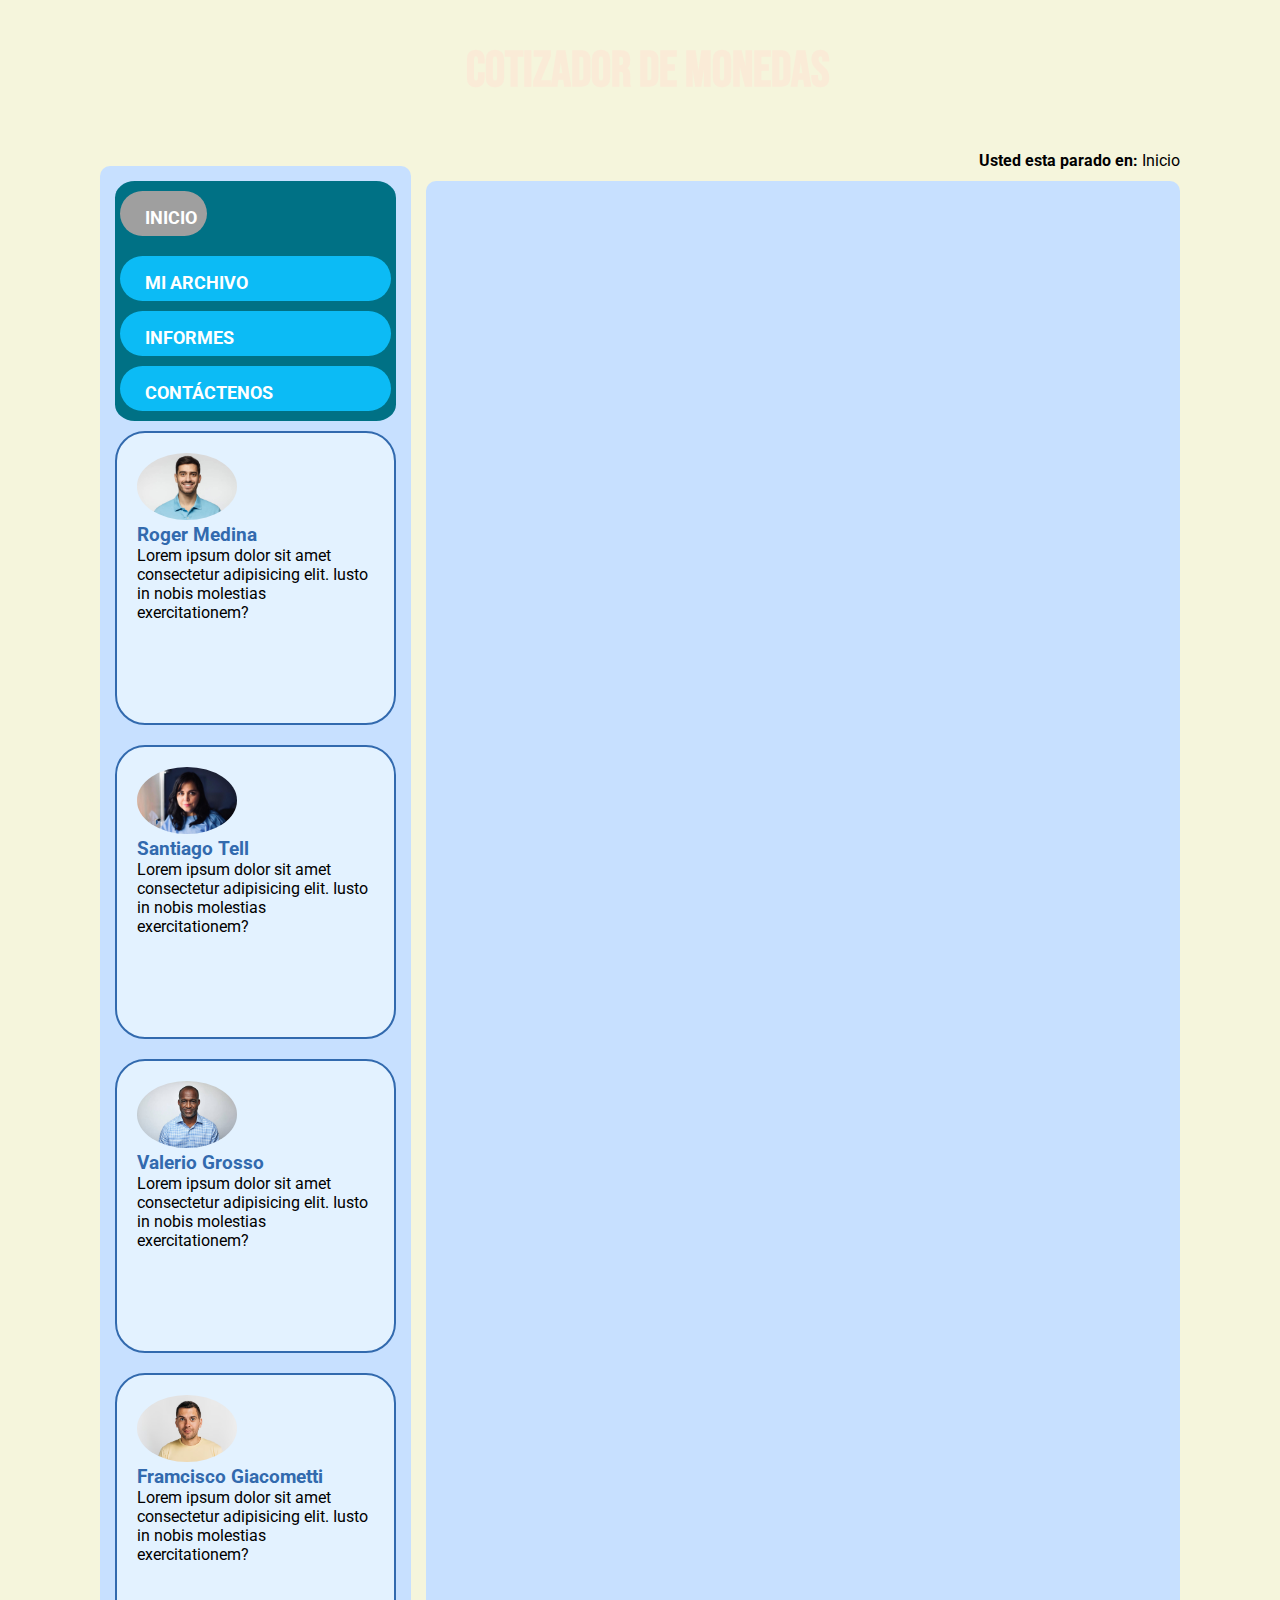
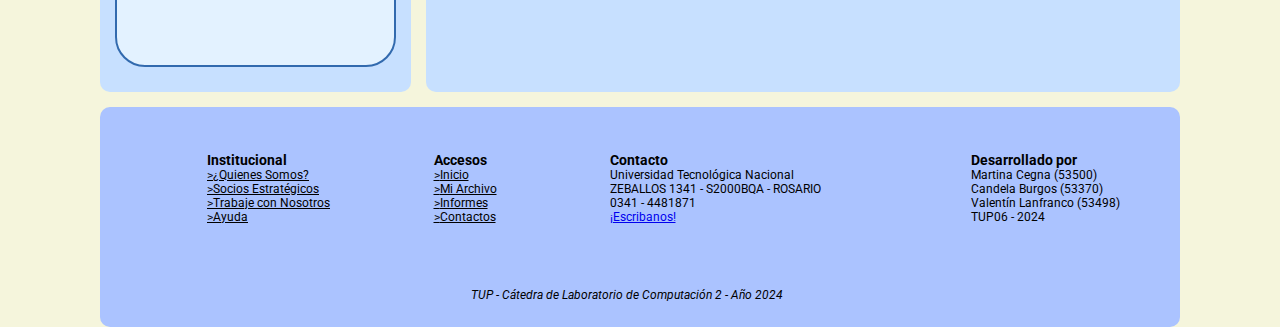
==== index.html @ 530958cb "Modifique las fotos de los comentarios y cambien los colores" ====
<!DOCTYPE html>
<html lang="es">

<head>
    <meta charset="UTF-8" />
    <meta name="viewport" content="width=device-width, initial-scale=1.0" />
    <title>Cotizador</title>
    <link rel="icon" href="img/favicon.ico" />
    <link rel="stylesheet" href="css/common.css" />
    <link rel="stylesheet" href="https://cdnjs.cloudflare.com/ajax/libs/font-awesome/6.5.2/css/all.min.css"
        integrity="sha512-SnH5WK+bZxgPHs44uWIX+LLJAJ9/2PkPKZ5QiAj6Ta86w+fsb2TkcmfRyVX3pBnMFcV7oQPJkl9QevSCWr3W6A=="
        crossorigin="anonymous" referrerpolicy="no-referrer" />
</head>

<body>
    <header>
        <h1><i class="fa-solid fa-coins"></i>Cotizador de Monedas</h1>
    </header>
    <section class="migas_de_pan">
        <p><b>Usted esta parado en:</b> Inicio</p>
    </section>
    <div class="contenedor">
        
        <main>


        </main>
        <section class="side-bar">
            <div class="side-bar-links">
                <ul>
                    <li>
                        <a href="/index.html"><i class="fa-solid fa-house"></i>Inicio</a>
                    </li>
                    <li>
                        <a href="/miarchivo.html"><i class="fa-solid fa-folder"></i>Mi Archivo</a>
                    </li>
                    <li>
                        <a href="/informes.html"><i class="fa-solid fa-file"></i>Informes</a>
                    </li>
                    <li>
                        <a href="/contacto.html"><i class="fa-solid fa-address-book"></i>Contáctenos</a>
                    </li>
                </ul>
            </div>

            <div class="comentarios">
                <div class="comentario">
                    <img src="/img/user1.jpg" alt="foto del usuario" class="user-icon" />
                    <div class="texto">
                        <h3>Roger Medina</h3>
                        <p>
                            Lorem ipsum dolor sit amet consectetur adipisicing elit. Iusto in
                            nobis molestias exercitationem?
                        </p>
                    </div>
                </div>
                <div class="comentario">
                    <img src="/img/user2.jpeg" alt="foto del usuario" class="user-icon" />
                    <div class="texto">
                        <h3>Santiago Tell</h3>
                        <p>
                            Lorem ipsum dolor sit amet consectetur adipisicing elit. Iusto in
                            nobis molestias exercitationem?
                        </p>
                    </div>
                </div>
                <div class="comentario">
                    <img src="/img/user3.jpg" alt="foto del usuario" class="user-icon" />
                    <div class="texto">
                        <h3>Valerio Grosso</h3>
                        <p>
                            Lorem ipsum dolor sit amet consectetur adipisicing elit. Iusto in
                            nobis molestias exercitationem? 
                        </p>
                    </div>
                </div>
                <div class="comentario">
                    <img src="/img/user4.avif" alt="foto del usuario" class="user-icon" />
                    <div class="texto">
                        <h3>Framcisco Giacometti</h3>
                        <p>
                            Lorem ipsum dolor sit amet consectetur adipisicing elit. Iusto in
                            nobis molestias exercitationem? 
                        </p>
                    </div>
                </div>
            </div>
        </section>
    </div>
    <footer>
        <section class="institucional">
            <div>
                <h3>Institucional</h3>
                <ul>
                    <li><a class="footer-link" href="#">¿Quienes Somos?</a></li>
                    <li><a class="footer-link" href="#">Socios Estratégicos</a></li>
                    <li><a class="footer-link" href="#">Trabaje con Nosotros</a></li>
                    <li><a class="footer-link" href="#">Ayuda</a></li>
                </ul>
            </div>
        </section>
        <section class="accesos">
            <div>
                <h3>Accesos</h3>
                <ul>
                    <li><a class="footer-link" href="#">Inicio</a></li>
                    <li><a class="footer-link" href="#">Mi Archivo</a></li>
                    <li><a class="footer-link" href="#">Informes</a></li>
                    <li><a class="footer-link" href="#">Contactos</a></li>
                </ul>
            </div>
        </section>
        <section class="contacto">
            <div>
                <h3>Contacto</h3>
                <p>Universidad Tecnológica Nacional</p>
                <p>ZEBALLOS 1341 - S2000BQA - ROSARIO</p>
                <p>0341 - 4481871</p>
                <a href="#" class="link-contacto">¡Escribanos!</a>
            </div>
        </section>
        <section class="desarrollado">
            <div>
                <h3>Desarrollado por</h3>
                <p>Martina Cegna (53500)</p>
                <p>Candela Burgos (53370)</p>
                <p>Valentín Lanfranco (53498)</p>
                <p>TUP06 - 2024</p>
            </div>
        </section>
        <p class="tup">TUP - Cátedra de Laboratorio de Computación 2 - Año 2024</p>
    </footer>
</body>

</html>
---- css/common.css ----
@import url('https://fonts.googleapis.com/css2?family=Bebas+Neue&family=Kanit:ital,wght@0,100;0,200;0,300;0,400;0,500;0,600;0,700;0,800;0,900;1,100;1,200;1,300;1,400;1,500;1,600;1,700;1,800;1,900&family=Montserrat:wght@100;400;900&family=Roboto:ital,wght@0,100;0,300;0,400;0,500;0,700;0,900;1,100;1,300;1,400;1,500;1,700;1,900&family=Ubuntu:wght@300;400;500;700&display=swap');
@import url('https://fonts.googleapis.com/css2?family=Bebas+Neue&family=Kanit:ital,wght@0,100;0,200;0,300;0,400;0,500;0,600;0,700;0,800;0,900;1,100;1,200;1,300;1,400;1,500;1,600;1,700;1,800;1,900&family=Montserrat:wght@100;400;900&family=Ubuntu:wght@300;400;500;700&display=swap');

*{
    margin: 0;
    padding: 0;
    font-family: 'Roboto', 'Times New Roman', Times, serif
}

html{
    display: flex;
    margin-left: 100px;
    margin-right: 100px;
    flex-direction: column;
}

body{
    background-color: beige;
}


/*------------------HEADER-------------------*/

header{
    padding: 40px;
    background-image: url(/img/Nimagen-header.jpg);
    background-repeat: no-repeat;
    background-size: cover;
    border-radius: 10px;
}

header h1{
    color: antiquewhite;
    text-align: center;
    font-family: 'Bebas Neue','Times New Roman', Times, serif;
    font-size: 50px;
}

.fa-coins{
    font-size: 50px;
    padding-right: 15px;
    color: #ffd83c;
}

div.contenedor{
    display: flex;
    min-height: 65.3vh;
}



/*-----------------SIDE BAR----------------*/
.side-bar{
    display: flex;
    justify-content: space-between;
    flex-direction: column;
    background-color: #c7e0ff;
    width: 80px;
    padding: 15px;
    margin: 0px 0 15px 0;
    border-radius: 10px;
    flex-grow: 1;
}

.side-bar-links {
    display: flex;
    justify-content: center;
    align-items: flex-start;
    /* border: 2px solid rgb(10, 10, 10); */
    border-radius: 7%;
    background-color: rgb(0, 113, 133);
    height: auto;
}

.side-bar-links ul {
    width: 100%;
}
 
.side-bar-links ul li {
    margin: 10px 5px;
    padding: 5px 10px;
    background-color: rgb(12, 187, 245);
    border-radius: 50px;
    text-transform: uppercase;
    text-align: center;
    display: flex;
    justify-content: space-between;
    list-style: none;
}

.side-bar-links ul li:hover{
    background-color: #40a0f5;
}

.side-bar-links ul li:active{
    background-color: #0087f5;
}

.side-bar-links ul li a {
    font-size: 18px;
    font-weight: bold;
    color: #ffffff;
    text-decoration: none;
}

.side-bar-links ul li:first-child{
    display: inline-block;
    background-color: #9f9f9f;
}
.side-bar-links ul li:first-child:hover{
    width: auto;
    background-color: #858686;
}


.fa-house {
    color: #ffd83c;
}

.fa-house, .fa-folder, .fa-file, .fa-address-book{
    padding-right: 15px;
    font-size: 30px;
}

.comentarios {
    width: 100%;
    display: flex;
    justify-content: space-between;
    flex-direction: column;
}

.comentario {
    justify-content: center;
    align-items: center;
    min-height: 250px;
    padding: 20px;
    margin: 10px 0;
    border: 2px solid #326aae;
    border-radius: 30px;
    background-color: #e3f2ff;
}

.texto {
    display: flex;
    justify-content: center;
    align-items: flex-start;
    flex-direction: column;
}

.texto h3 {
    color: #326aae;
}

.user-icon {
    width: 100px;
    border-radius: 50%;
}

/*------- MAIN --------*/
.migas_de_pan{
    display: flex;
    justify-content: flex-end;
    margin-top: 10px;
    height: 15px;
}
main{
    background-color: #c7e0ff;
    width: 80px;
    padding: 35px;
    margin: 15px 0px 15px 15px;
    border-radius: 10px;
    flex-grow: 3;
    order: 1;
}

/*-------- FOOTER ---------*/
footer{
    align-items: center;
    background-color: #abc3ff;
    height: 200px;
    padding: 20px 60px 0px;
    font-size: 12px;
    border-radius: 10px;
    display: grid;
    grid-template-columns: 1fr 1fr 1fr 1fr;
    grid-template-columns: repeat(4, auto);
    grid-template-areas: "institucional accesos contacto desarrollado" ". tup tup .";
}
footer li{
    list-style: none;
}
.footer-link{
    color: black;
}

.footer-link::before{
    content: ">";
}
.institucional{
    display: flex;
    justify-content: center;
    grid-area: institucional;
}
.accesos{
    display: flex;
    justify-content: center;
    grid-area: accesos;
}
.contacto{
    display: flex;
    justify-content: center;
    grid-area: contacto;
}
.desarrollado{
    display: flex;
    justify-content: flex-end;
    grid-area: desarrollado;
}
.tup{
    display: flex;
    justify-content: center;
    align-items: flex-end;
    padding-top: 15px;
    font-style: italic;
    grid-area: tup;
}

/*----------------- MEDIA ------------------*/

@media screen and (max-width: 1024px) {
    html{
        margin-left: 50px;
        margin-right: 50px;
    }
    .side-bar{
        font-size: 20px;
    }
    .fa-house, .fa-folder, .fa-file, .fa-address-book{
        padding-right: 15px;
        font-size: 25px;
    }
    .user-icon{
        width: 70px;
    }

}

@media screen and (max-width: 920px) {
    html{
        margin-left: 0px;
        margin-right: 0px;
    }
    .side-bar-links ul li{
        font-size: 10px;
    }
    .fa-house, .fa-folder, .fa-file, .fa-address-book{
        padding-right: 15px;
        font-size: 15px;
    }
    .user-icon{
        width: 50px;
    }

}
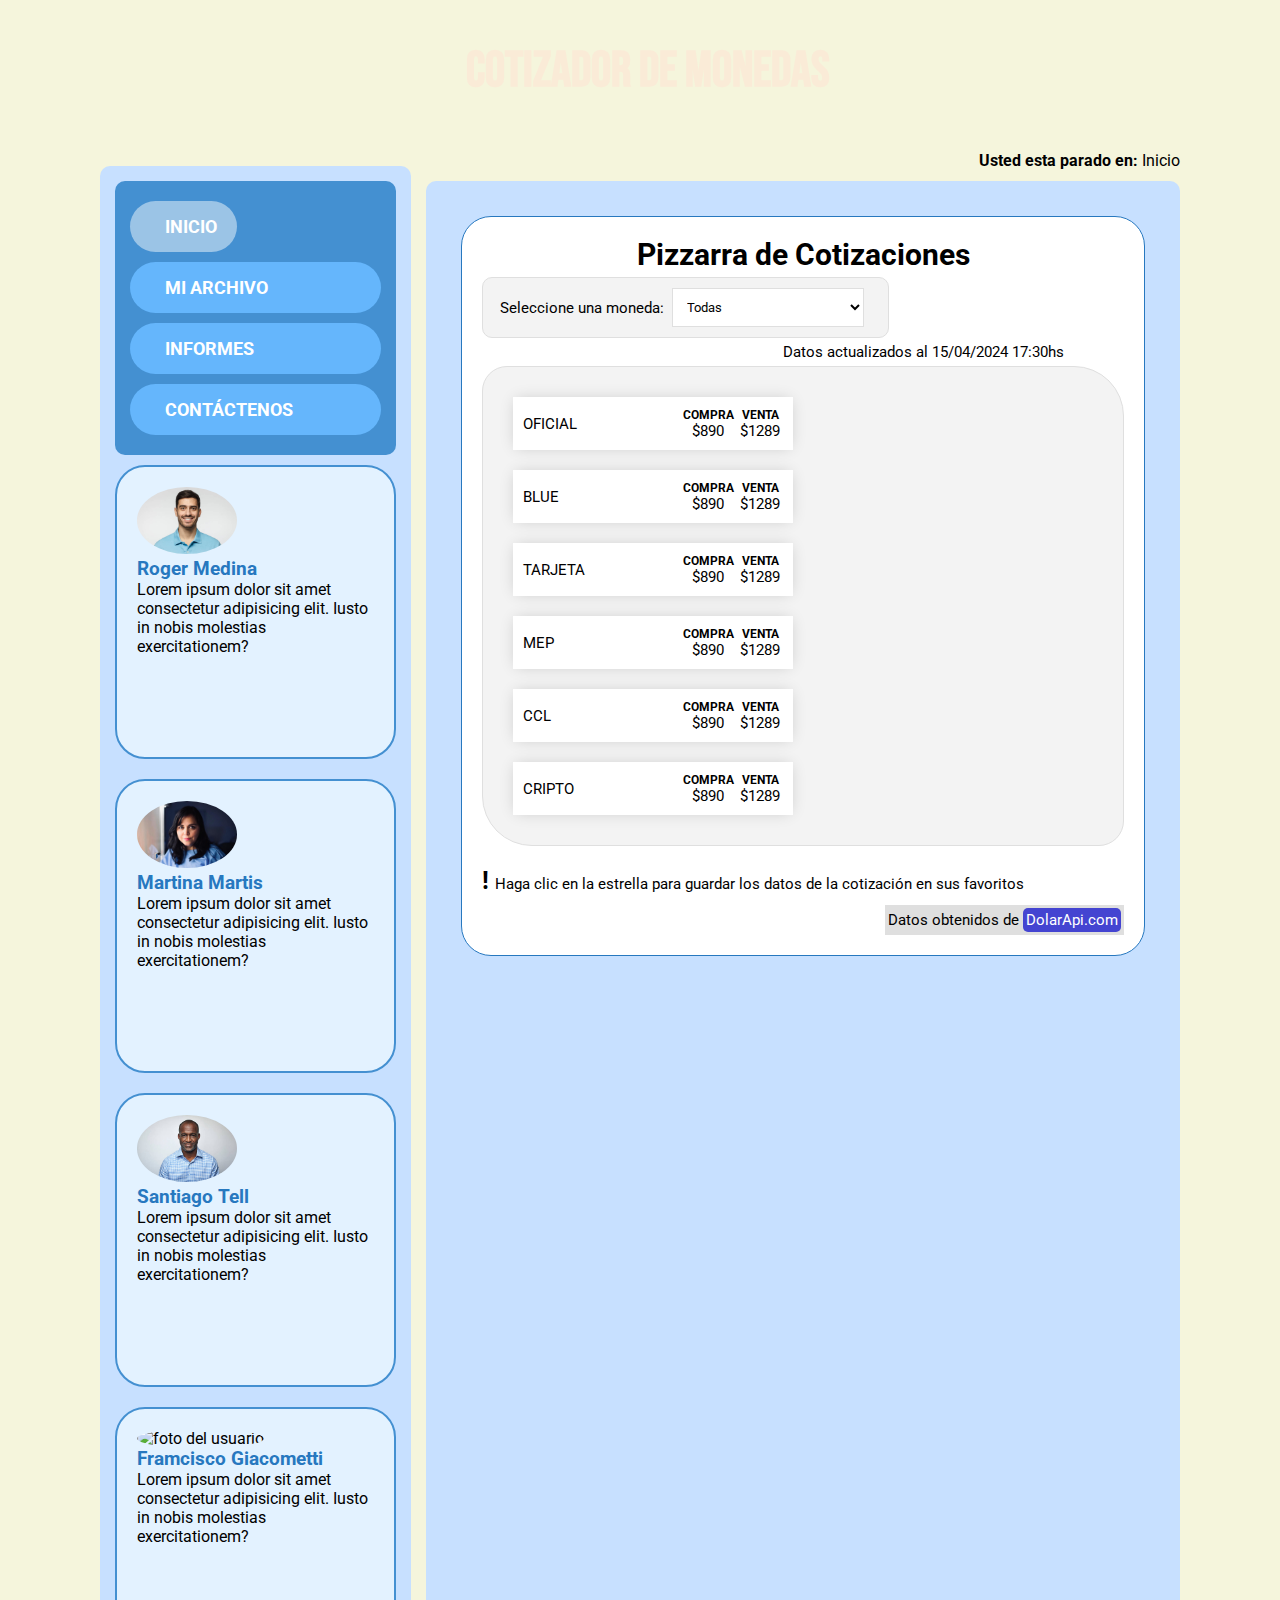
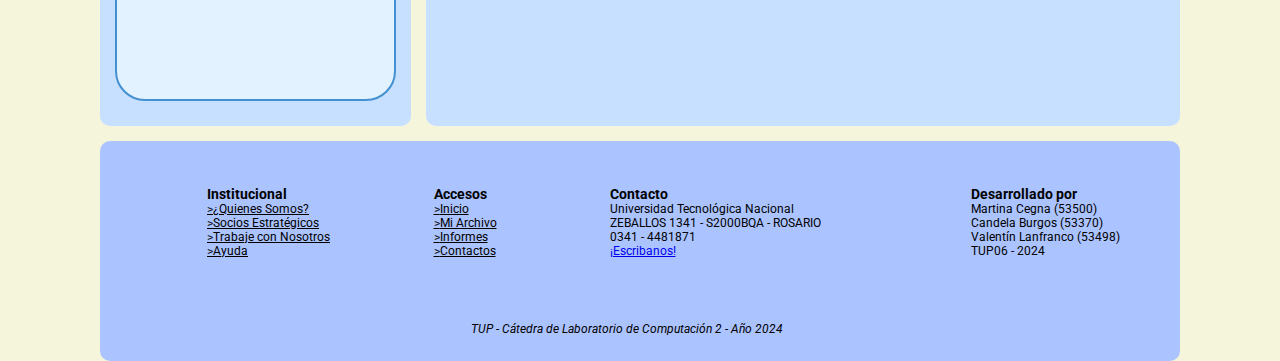
==== commit 9178950c: "Hice responsive la seccion de cotizaciones" ====
--- a/index.html
+++ b/index.html
@@ -20,10 +20,135 @@
         <p><b>Usted esta parado en:</b> Inicio</p>
     </section>
     <div class="contenedor">
-        
         <main>
-
-
+            <div class="pizzarra">
+                <h1>Pizzarra de Cotizaciones</h1>
+                <form class="selector">
+                    <label for="selecMoneda">Seleccione una moneda:</label>
+                    <select name="selecMoneda" id="selecMoneda">
+                        <option value="todas">Todas</option>
+                        <option value="dolarOficial">Dólar Oficial</option>
+                        <option value="dolarBlue">Dólar Blue</option>
+                        <option value="dolarMEP">Dólar Bolsa(MEP)</option>
+                        <option value="dolarCCL">Dólar Contado con Liqui(CCL)</option>
+                        <option value="dolarTarjeta">Dólar Tarjeta</option>
+                        <option value="dolarMayorista">Dólar Mayorista</option>
+                        <option value="dolarCripto">Dólar Cripto</option>
+                        <option value="euro">Euro</option>
+                        <option value="realBrasil">Real Brasileño</option>
+                        <option value="pesoChileno">Peso Chileno</option>
+                        <option value="pesoUruguayo">Peso Uruguayo</option>
+                    </select>
+                    <button type="button" class="filtrar"><i class="fa-solid fa-filter"></i></button>
+                </form>
+                <div class="datosActualizados">
+                    <p>Datos actualizados al 15/04/2024 17:30hs</p>
+                </div>
+                <div class="cotizaciones">
+                    <div class="cotizacion">
+                        <div class="moneda">
+                            <p>OFICIAL</p>
+                            <div class="compraventa">
+                                <div class="compra">
+                                    <h5>COMPRA</h5>
+                                    <p>$890</p>
+                                </div>
+                                <div class="venta">
+                                    <h5>VENTA</h5>
+                                    <p>$1289</p>
+                                </div>
+                            </div>
+                        </div>
+                        <button type="button" class="botonFavorito"><i class="fa-solid fa-star pintada"></i></button>
+                    </div>
+                    <div class="cotizacion">
+                        <div class="moneda">
+                            <p>BLUE</p>
+                            <div class="compraventa">
+                                <div class="compra">
+                                    <h5>COMPRA</h5>
+                                    <p>$890</p>
+                                </div>
+                                <div class="venta">
+                                    <h5>VENTA</h5>
+                                    <p>$1289</p>
+                                </div>
+                            </div>
+                        </div>
+                        <button type="button" class="botonFavorito"><i class="fa-solid fa-star"></i></button>
+                    </div>
+                    <div class="cotizacion">
+                        <div class="moneda">
+                            <p>TARJETA</p>
+                            <div class="compraventa">
+                                <div class="compra">
+                                    <h5>COMPRA</h5>
+                                    <p>$890</p>
+                                </div>
+                                <div class="venta">
+                                    <h5>VENTA</h5>
+                                    <p>$1289</p>
+                                </div>
+                            </div>
+                        </div>
+                        <button type="button" class="botonFavorito"><i class="fa-solid fa-star"></i></button>
+                    </div>
+                    <div class="cotizacion">
+                        <div class="moneda">
+                            <p>MEP</p>
+                            <div class="compraventa">
+                                <div class="compra">
+                                    <h5>COMPRA</h5>
+                                    <p>$890</p>
+                                </div>
+                                <div class="venta">
+                                    <h5>VENTA</h5>
+                                    <p>$1289</p>
+                                </div>
+                            </div>
+                        </div>
+                        <button type="button" class="botonFavorito"><i class="fa-solid fa-star"></i></button>
+                    </div>
+                    <div class="cotizacion">
+                        <div class="moneda">
+                            <p>CCL</p>
+                            <div class="compraventa">
+                                <div class="compra">
+                                    <h5>COMPRA</h5>
+                                    <p>$890</p>
+                                </div>
+                                <div class="venta">
+                                    <h5>VENTA</h5>
+                                    <p>$1289</p>
+                                </div>
+                            </div>
+                        </div>
+                        <button type="button" class="botonFavorito"><i class="fa-solid fa-star"></i></button>
+                    </div>
+                    <div class="cotizacion">
+                        <div class="moneda">
+                            <p>CRIPTO</p>
+                            <div class="compraventa">
+                                <div class="compra">
+                                    <h5>COMPRA</h5>
+                                    <p>$890</p>
+                                </div>
+                                <div class="venta">
+                                    <h5>VENTA</h5>
+                                    <p>$1289</p>
+                                </div>
+                            </div>
+                        </div>
+                        <button type="button" class="botonFavorito"><i class="fa-solid fa-star pintada"></i></button>
+                    </div>
+
+                </div>
+                <p class="recordatorio"><strong>! </strong>Haga clic en la estrella para guardar los datos de la
+                    cotización en sus favoritos</p>
+                <div class="bibliografia">
+                    <p>Datos obtenidos de <a href="api">DolarApi.com</a></p>
+                </div>
+            </div>
         </main>
         <section class="side-bar">
             <div class="side-bar-links">
@@ -49,38 +174,38 @@
                     <div class="texto">
                         <h3>Roger Medina</h3>
                         <p>
-                            Lorem ipsum dolor sit amet consectetur adipisicing elit. Iusto in
-                            nobis molestias exercitationem?
+                            Lorem ipsum dolor sit amet consectetur adipisicing elit. Iusto
+                            in nobis molestias exercitationem?
                         </p>
                     </div>
                 </div>
                 <div class="comentario">
                     <img src="/img/user2.jpeg" alt="foto del usuario" class="user-icon" />
                     <div class="texto">
+                        <h3>Martina Martis</h3>
+                        <p>
+                            Lorem ipsum dolor sit amet consectetur adipisicing elit. Iusto
+                            in nobis molestias exercitationem?
+                        </p>
+                    </div>
+                </div>
+                <div class="comentario">
+                    <img src="/img/user3.jpg" alt="foto del usuario" class="user-icon" />
+                    <div class="texto">
                         <h3>Santiago Tell</h3>
                         <p>
-                            Lorem ipsum dolor sit amet consectetur adipisicing elit. Iusto in
-                            nobis molestias exercitationem?
-                        </p>
-                    </div>
-                </div>
-                <div class="comentario">
-                    <img src="/img/user3.jpg" alt="foto del usuario" class="user-icon" />
-                    <div class="texto">
-                        <h3>Valerio Grosso</h3>
-                        <p>
-                            Lorem ipsum dolor sit amet consectetur adipisicing elit. Iusto in
-                            nobis molestias exercitationem? 
-                        </p>
-                    </div>
-                </div>
-                <div class="comentario">
-                    <img src="/img/user4.avif" alt="foto del usuario" class="user-icon" />
+                            Lorem ipsum dolor sit amet consectetur adipisicing elit. Iusto
+                            in nobis molestias exercitationem?
+                        </p>
+                    </div>
+                </div>
+                <div class="comentario">
+                    <img src="/img/user4.jpg" alt="foto del usuario" class="user-icon" />
                     <div class="texto">
                         <h3>Framcisco Giacometti</h3>
                         <p>
-                            Lorem ipsum dolor sit amet consectetur adipisicing elit. Iusto in
-                            nobis molestias exercitationem? 
+                            Lorem ipsum dolor sit amet consectetur adipisicing elit. Iusto
+                            in nobis molestias exercitationem?
                         </p>
                     </div>
                 </div>
@@ -128,7 +253,9 @@
                 <p>TUP06 - 2024</p>
             </div>
         </section>
-        <p class="tup">TUP - Cátedra de Laboratorio de Computación 2 - Año 2024</p>
+        <p class="tup">
+            TUP - Cátedra de Laboratorio de Computación 2 - Año 2024
+        </p>
     </footer>
 </body>
 
--- a/css/common.css
+++ b/css/common.css
@@ -1,264 +1,489 @@
-@import url('https://fonts.googleapis.com/css2?family=Bebas+Neue&family=Kanit:ital,wght@0,100;0,200;0,300;0,400;0,500;0,600;0,700;0,800;0,900;1,100;1,200;1,300;1,400;1,500;1,600;1,700;1,800;1,900&family=Montserrat:wght@100;400;900&family=Roboto:ital,wght@0,100;0,300;0,400;0,500;0,700;0,900;1,100;1,300;1,400;1,500;1,700;1,900&family=Ubuntu:wght@300;400;500;700&display=swap');
-@import url('https://fonts.googleapis.com/css2?family=Bebas+Neue&family=Kanit:ital,wght@0,100;0,200;0,300;0,400;0,500;0,600;0,700;0,800;0,900;1,100;1,200;1,300;1,400;1,500;1,600;1,700;1,800;1,900&family=Montserrat:wght@100;400;900&family=Ubuntu:wght@300;400;500;700&display=swap');
-
-*{
-    margin: 0;
-    padding: 0;
-    font-family: 'Roboto', 'Times New Roman', Times, serif
-}
-
-html{
-    display: flex;
-    margin-left: 100px;
-    margin-right: 100px;
-    flex-direction: column;
-}
-
-body{
-    background-color: beige;
-}
-
+@import url("https://fonts.googleapis.com/css2?family=Bebas+Neue&family=Kanit:ital,wght@0,100;0,200;0,300;0,400;0,500;0,600;0,700;0,800;0,900;1,100;1,200;1,300;1,400;1,500;1,600;1,700;1,800;1,900&family=Montserrat:wght@100;400;900&family=Roboto:ital,wght@0,100;0,300;0,400;0,500;0,700;0,900;1,100;1,300;1,400;1,500;1,700;1,900&family=Ubuntu:wght@300;400;500;700&display=swap");
+@import url("https://fonts.googleapis.com/css2?family=Bebas+Neue&family=Kanit:ital,wght@0,100;0,200;0,300;0,400;0,500;0,600;0,700;0,800;0,900;1,100;1,200;1,300;1,400;1,500;1,600;1,700;1,800;1,900&family=Montserrat:wght@100;400;900&family=Ubuntu:wght@300;400;500;700&display=swap");
+
+* {
+  margin: 0;
+  padding: 0;
+  font-family: "Roboto", "Times New Roman", Times, serif;
+}
+
+html {
+  display: flex;
+  margin-left: 100px;
+  margin-right: 100px;
+  flex-direction: column;
+}
+
+body {
+  background-color: beige;
+}
 
 /*------------------HEADER-------------------*/
 
-header{
-    padding: 40px;
-    background-image: url(/img/Nimagen-header.jpg);
-    background-repeat: no-repeat;
-    background-size: cover;
-    border-radius: 10px;
-}
-
-header h1{
-    color: antiquewhite;
-    text-align: center;
-    font-family: 'Bebas Neue','Times New Roman', Times, serif;
-    font-size: 50px;
-}
-
-.fa-coins{
-    font-size: 50px;
+header {
+  padding: 40px;
+  background-image: url(/img/Nimagen-header.jpg);
+  background-repeat: no-repeat;
+  background-size: cover;
+  border-radius: 10px;
+}
+
+header h1 {
+  color: antiquewhite;
+  text-align: center;
+  font-family: "Bebas Neue", "Times New Roman", Times, serif;
+  font-size: 50px;
+}
+
+.fa-coins {
+  font-size: 50px;
+  padding-right: 15px;
+  color: #ffd83c;
+}
+
+div.contenedor {
+  display: flex;
+  min-height: 65.3vh;
+}
+
+/*-----------------SIDE BAR----------------*/
+.side-bar {
+  display: flex;
+  justify-content: space-between;
+  flex-direction: column;
+  background-color: #c7e0ff;
+  width: 80px;
+  padding: 15px;
+  margin: 0px 0 15px 0;
+  border-radius: 10px;
+  flex-grow: 1;
+}
+
+.side-bar-links {
+  display: flex;
+  justify-content: center;
+  align-items: flex-start;
+  border-radius: 10px;
+  background-color: #4490d1;
+  height: auto;
+  padding: 10px;
+}
+
+.side-bar-links ul {
+  width: 100%;
+}
+
+.side-bar-links ul li {
+  margin: 10px 5px;
+  padding: 5px 10px;
+  background-color: #65b6fc;
+  border-radius: 50px;
+  text-transform: uppercase;
+  text-align: center;
+  display: flex;
+  justify-content: space-between;
+  list-style: none;
+}
+
+.side-bar-links ul li:hover {
+  background-color: #40a0f5;
+}
+
+.side-bar-links ul li:active {
+  background-color: #2778bf;
+}
+
+.side-bar-links ul li a {
+  font-size: 18px;
+  font-weight: bold;
+  color: #ffffff;
+  text-decoration: none;
+  margin: 10px;
+  display: flex;
+  justify-content: flex-start;
+  align-items: center;
+  width: 100%;
+}
+
+.side-bar-links ul li:first-child {
+  display: inline-block;
+  background-color: #ffffff77;
+  margin-bottom: 0;
+}
+
+.side-bar-links ul li:first-child:hover {
+  width: auto;
+  background-color: #82c5ff;
+}
+
+.side-bar-links ul li:first-child:active {
+  width: auto;
+  background-color: #2778bf;
+}
+
+.fa-house {
+  color: #ffd83c;
+}
+
+.fa-house,
+.fa-folder,
+.fa-file,
+.fa-address-book {
+  padding-right: 15px;
+  font-size: 20px;
+}
+
+.comentarios {
+  width: 100%;
+  display: flex;
+  justify-content: space-between;
+  flex-direction: column;
+}
+
+.comentario {
+  justify-content: center;
+  align-items: center;
+  min-height: 250px;
+  padding: 20px;
+  margin: 10px 0;
+  border: 2px solid #4490d1;
+  border-radius: 30px;
+  background-color: #e3f2ff;
+}
+
+.texto {
+  display: flex;
+  justify-content: center;
+  align-items: flex-start;
+  flex-direction: column;
+}
+
+.texto h3 {
+  color: #2778bf;
+}
+
+.user-icon {
+  width: 100px;
+  border-radius: 50%;
+}
+
+/*------- MAIN --------*/
+
+.migas_de_pan {
+  display: flex;
+  justify-content: flex-end;
+  margin-top: 10px;
+  height: 15px;
+}
+
+.volverInicio {
+  color: #2778bf;
+  text-decoration: underline;
+}
+
+main {
+  background-color: #c7e0ff;
+  width: 80px;
+  padding: 35px;
+  margin: 15px 0px 15px 15px;
+  border-radius: 10px;
+  flex-grow: 3;
+  order: 1;
+}
+
+.pizzarra {
+  display: grid;
+  background-color: white;
+  border-radius: 30px;
+  border: 1px solid #2778bf;
+  padding: 20px;
+  font-size: 15px;
+  grid-template-areas:
+    "h1"
+    "selector"
+    "datosActualizados"
+    "cotizaciones"
+    "recordatorio"
+    "biblio";
+}
+.pizzarra h1 {
+  grid-area: h1;
+  text-align: center;
+  padding-bottom: 5px;
+}
+
+.selector {
+  grid-area: selector;
+  display: flex;
+  justify-content: space-evenly;
+  align-items: center;
+  width: 60%;
+  background-color: #f3f3f3;
+  border: 1px solid #dfdfdf;
+  border-radius: 10px;
+  padding: 10px;
+}
+
+.selector label {
+  font-size: 15px;
+}
+
+.selector select {
+  background-color: #ffffff;
+  border: 1px solid #dfdfdf;
+  padding: 10px;
+  width: 50%;
+}
+
+.filtrar {
+  font-size: 30px;
+  border: none;
+  background-color: transparent;
+}
+
+.fa-filter {
+  cursor: pointer;
+  color: #ffb555;
+}
+
+.datosActualizados {
+  grid-area: datosActualizados;
+  text-align: right;
+  padding: 5px 60px 5px 0;
+}
+
+.cotizaciones {
+  grid-area: cotizaciones;
+  background-color: #f3f3f3;
+  border: 1px solid #dfdfdf;
+  border-radius: 25px 50px;
+  padding: 20px;
+  height: 70%;
+  display: flex;
+  flex-flow: column wrap;
+}
+
+.cotizacion {
+  display: flex;
+  justify-content: space-around;
+  align-items: center;
+  width: 50%;
+  min-width: 300px;
+}
+
+.moneda {
+  display: flex;
+  justify-content: space-between;
+  align-items: center;
+  width: 100%;
+  background-color: #ffffff;
+  margin: 10px;
+  padding: 10px;
+  box-shadow: 0px 0px 15px -3px rgba(0, 0, 0, 0.188);
+}
+
+.botonFavorito {
+  font-size: 30px;
+  border: none;
+  background-color: transparent;
+}
+
+.fa-star {
+  color: #c7e0ff;
+  cursor: pointer;
+}
+
+.pintada {
+  color: #2778bf;
+}
+
+.botonFavorito:hover {
+  background-color: transparent;
+}
+
+.botonFavorito:active {
+  background-color: transparent;
+}
+
+.compraventa {
+  display: flex;
+  justify-content: space-around;
+  align-items: center;
+  width: 40%;
+}
+
+.compra, .venta {
+  text-align: center;
+}
+
+.recordatorio {
+  grid-area: recordatorio;
+  padding: 20px 0 10px 0;
+}
+
+.recordatorio strong {
+  font-size: 25px;
+}
+
+.bibliografia {
+  grid-area: biblio;
+  display: flex;
+  width: 100%;
+  justify-content: end;
+}
+
+.bibliografia p {
+  padding: 6px 3px;
+  background-color: #dfdfdf;
+}
+
+.bibliografia a {
+  padding: 3px;
+  border-radius: 5px;
+  background-color: #4444d1;
+  text-decoration: none;
+  color: #ffffff;
+}
+
+/*-------- FOOTER ---------*/
+
+footer {
+  align-items: center;
+  background-color: #abc3ff;
+  height: 200px;
+  padding: 20px 60px 0px;
+  font-size: 12px;
+  border-radius: 10px;
+  display: grid;
+  grid-template-columns: 1fr 1fr 1fr 1fr;
+  grid-template-columns: repeat(4, auto);
+  grid-template-areas: "institucional accesos contacto desarrollado" ". tup tup .";
+}
+
+footer li {
+  list-style: none;
+}
+
+.footer-link {
+  color: black;
+}
+
+.footer-link::before {
+  content: ">";
+}
+
+.institucional {
+  display: flex;
+  justify-content: center;
+  grid-area: institucional;
+}
+
+.accesos {
+  display: flex;
+  justify-content: center;
+  grid-area: accesos;
+}
+
+.contacto {
+  display: flex;
+  justify-content: center;
+  grid-area: contacto;
+}
+
+.desarrollado {
+  display: flex;
+  justify-content: flex-end;
+  grid-area: desarrollado;
+}
+
+.tup {
+  display: flex;
+  justify-content: center;
+  align-items: flex-end;
+  padding-top: 15px;
+  font-style: italic;
+  grid-area: tup;
+}
+
+/*----------------- PAGE: MI ARCHIVO ------------------*/
+
+.miArchivo {
+  background-color: white;
+  border-radius: 30px;
+  border: 1px solid #2778bf;
+  padding: 20px;
+  font-size: 15px;
+  display: flex;
+  justify-content: center;
+  align-items: center;
+  flex-direction: column;
+}
+
+.tabla {
+  width: 100%;
+  border: 1px solid #000;
+  border-radius: 20px;
+  background-color: #c7e0ff;
+}
+
+.tituloTabla{
+  padding: 10px 10px 20px 10px;
+}
+
+.tabla tbody{
+  background-color: #fff;
+  border-radius: 10px;
+}
+
+.tabla tbody tr td{
+  background-color: #fff;
+  border-radius: 10px;
+  border: 1px solid #ffabab;
+}
+
+/*----------------- MEDIA ------------------*/
+@media screen and (max-width: 1300px) {
+    .cotizaciones {
+        flex-flow: column nowrap;
+        height: auto;
+      }
+  }
+@media screen and (max-width: 1024px) {
+  html {
+    margin-left: 50px;
+    margin-right: 50px;
+  }
+  .side-bar {
+    font-size: 20px;
+  }
+  .fa-house,
+  .fa-folder,
+  .fa-file,
+  .fa-address-book {
     padding-right: 15px;
-    color: #ffd83c;
-}
-
-div.contenedor{
-    display: flex;
-    min-height: 65.3vh;
-}
-
-
-
-/*-----------------SIDE BAR----------------*/
-.side-bar{
-    display: flex;
-    justify-content: space-between;
-    flex-direction: column;
-    background-color: #c7e0ff;
-    width: 80px;
-    padding: 15px;
-    margin: 0px 0 15px 0;
-    border-radius: 10px;
-    flex-grow: 1;
-}
-
-.side-bar-links {
-    display: flex;
-    justify-content: center;
-    align-items: flex-start;
-    /* border: 2px solid rgb(10, 10, 10); */
-    border-radius: 7%;
-    background-color: rgb(0, 113, 133);
-    height: auto;
-}
-
-.side-bar-links ul {
-    width: 100%;
-}
- 
-.side-bar-links ul li {
-    margin: 10px 5px;
-    padding: 5px 10px;
-    background-color: rgb(12, 187, 245);
-    border-radius: 50px;
-    text-transform: uppercase;
-    text-align: center;
-    display: flex;
-    justify-content: space-between;
-    list-style: none;
-}
-
-.side-bar-links ul li:hover{
-    background-color: #40a0f5;
-}
-
-.side-bar-links ul li:active{
-    background-color: #0087f5;
-}
-
-.side-bar-links ul li a {
-    font-size: 18px;
-    font-weight: bold;
-    color: #ffffff;
-    text-decoration: none;
-}
-
-.side-bar-links ul li:first-child{
-    display: inline-block;
-    background-color: #9f9f9f;
-}
-.side-bar-links ul li:first-child:hover{
-    width: auto;
-    background-color: #858686;
-}
-
-
-.fa-house {
-    color: #ffd83c;
-}
-
-.fa-house, .fa-folder, .fa-file, .fa-address-book{
+    font-size: 25px;
+  }
+  .user-icon {
+    width: 70px;
+  }
+}
+
+@media screen and (max-width: 920px) {
+  html {
+    margin-left: 0px;
+    margin-right: 0px;
+  }
+  .side-bar-links ul li {
+    font-size: 10px;
+  }
+  .fa-house,
+  .fa-folder,
+  .fa-file,
+  .fa-address-book {
     padding-right: 15px;
-    font-size: 30px;
-}
-
-.comentarios {
-    width: 100%;
-    display: flex;
-    justify-content: space-between;
-    flex-direction: column;
-}
-
-.comentario {
-    justify-content: center;
-    align-items: center;
-    min-height: 250px;
-    padding: 20px;
-    margin: 10px 0;
-    border: 2px solid #326aae;
-    border-radius: 30px;
-    background-color: #e3f2ff;
-}
-
-.texto {
-    display: flex;
-    justify-content: center;
-    align-items: flex-start;
-    flex-direction: column;
-}
-
-.texto h3 {
-    color: #326aae;
-}
-
-.user-icon {
-    width: 100px;
-    border-radius: 50%;
-}
-
-/*------- MAIN --------*/
-.migas_de_pan{
-    display: flex;
-    justify-content: flex-end;
-    margin-top: 10px;
-    height: 15px;
-}
-main{
-    background-color: #c7e0ff;
-    width: 80px;
-    padding: 35px;
-    margin: 15px 0px 15px 15px;
-    border-radius: 10px;
-    flex-grow: 3;
-    order: 1;
-}
-
-/*-------- FOOTER ---------*/
-footer{
-    align-items: center;
-    background-color: #abc3ff;
-    height: 200px;
-    padding: 20px 60px 0px;
-    font-size: 12px;
-    border-radius: 10px;
-    display: grid;
-    grid-template-columns: 1fr 1fr 1fr 1fr;
-    grid-template-columns: repeat(4, auto);
-    grid-template-areas: "institucional accesos contacto desarrollado" ". tup tup .";
-}
-footer li{
-    list-style: none;
-}
-.footer-link{
-    color: black;
-}
-
-.footer-link::before{
-    content: ">";
-}
-.institucional{
-    display: flex;
-    justify-content: center;
-    grid-area: institucional;
-}
-.accesos{
-    display: flex;
-    justify-content: center;
-    grid-area: accesos;
-}
-.contacto{
-    display: flex;
-    justify-content: center;
-    grid-area: contacto;
-}
-.desarrollado{
-    display: flex;
-    justify-content: flex-end;
-    grid-area: desarrollado;
-}
-.tup{
-    display: flex;
-    justify-content: center;
-    align-items: flex-end;
-    padding-top: 15px;
-    font-style: italic;
-    grid-area: tup;
-}
-
-/*----------------- MEDIA ------------------*/
-
-@media screen and (max-width: 1024px) {
-    html{
-        margin-left: 50px;
-        margin-right: 50px;
-    }
-    .side-bar{
-        font-size: 20px;
-    }
-    .fa-house, .fa-folder, .fa-file, .fa-address-book{
-        padding-right: 15px;
-        font-size: 25px;
-    }
-    .user-icon{
-        width: 70px;
-    }
-
-}
-
-@media screen and (max-width: 920px) {
-    html{
-        margin-left: 0px;
-        margin-right: 0px;
-    }
-    .side-bar-links ul li{
-        font-size: 10px;
-    }
-    .fa-house, .fa-folder, .fa-file, .fa-address-book{
-        padding-right: 15px;
-        font-size: 15px;
-    }
-    .user-icon{
-        width: 50px;
-    }
-
+    font-size: 15px;
+  }
+  .user-icon {
+    width: 50px;
+  }
 }